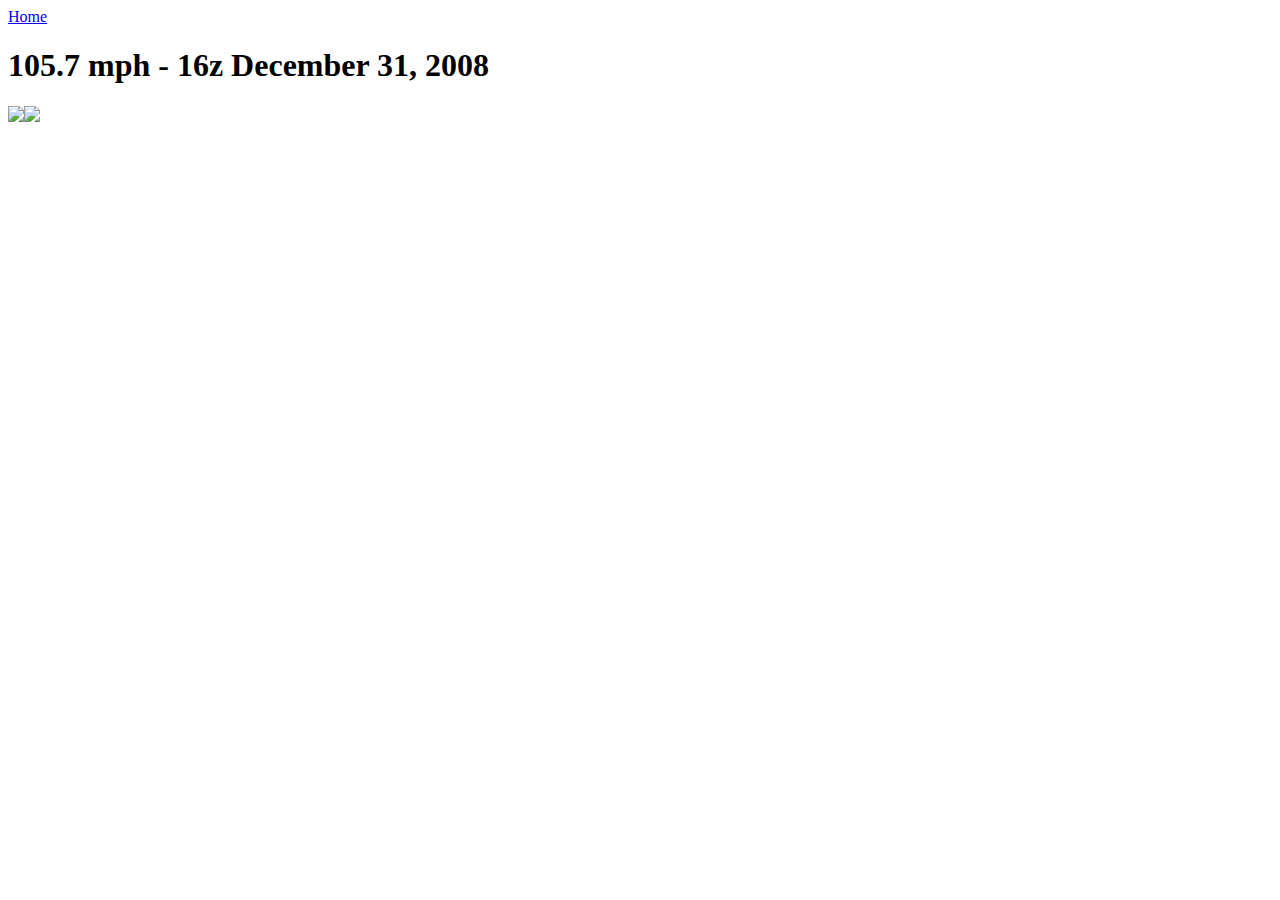
==== Event Pages/105.7 mph - 16z December 31, 2008.html @ 98e9d6e8 "Add Event Pages" ====
<!DOCTYPE html>
<html lang="en" dir="ltr">
  <head>
    <meta charset="utf-8">
    <title>105.7 mph - 16z December 31, 2008</title>
    <link rel="stylesheet" href="C:\Program Files\Python39\UNCA\Grandfather-Data\Web Page\stylesheet.css">
  </head>
  <body>
    <a href="C:\Program Files\Python39\UNCA\Grandfather-Data\Web Page\index.html">Home</a>
    <h1 class="basic-center">105.7 mph - 16z December 31, 2008</h1>
    <table align="center">
      <tbody>
        <tr>
          <img src="./All Graphics/500mb and MSLP 12-31-08.png" width="50%" class="basic-center">
          <img src="./All Graphics/Sounding 12-31-08.png" width="50%" class="basic-center">
        </tr>
      </tbody>
    </table>

  </body>
</html>
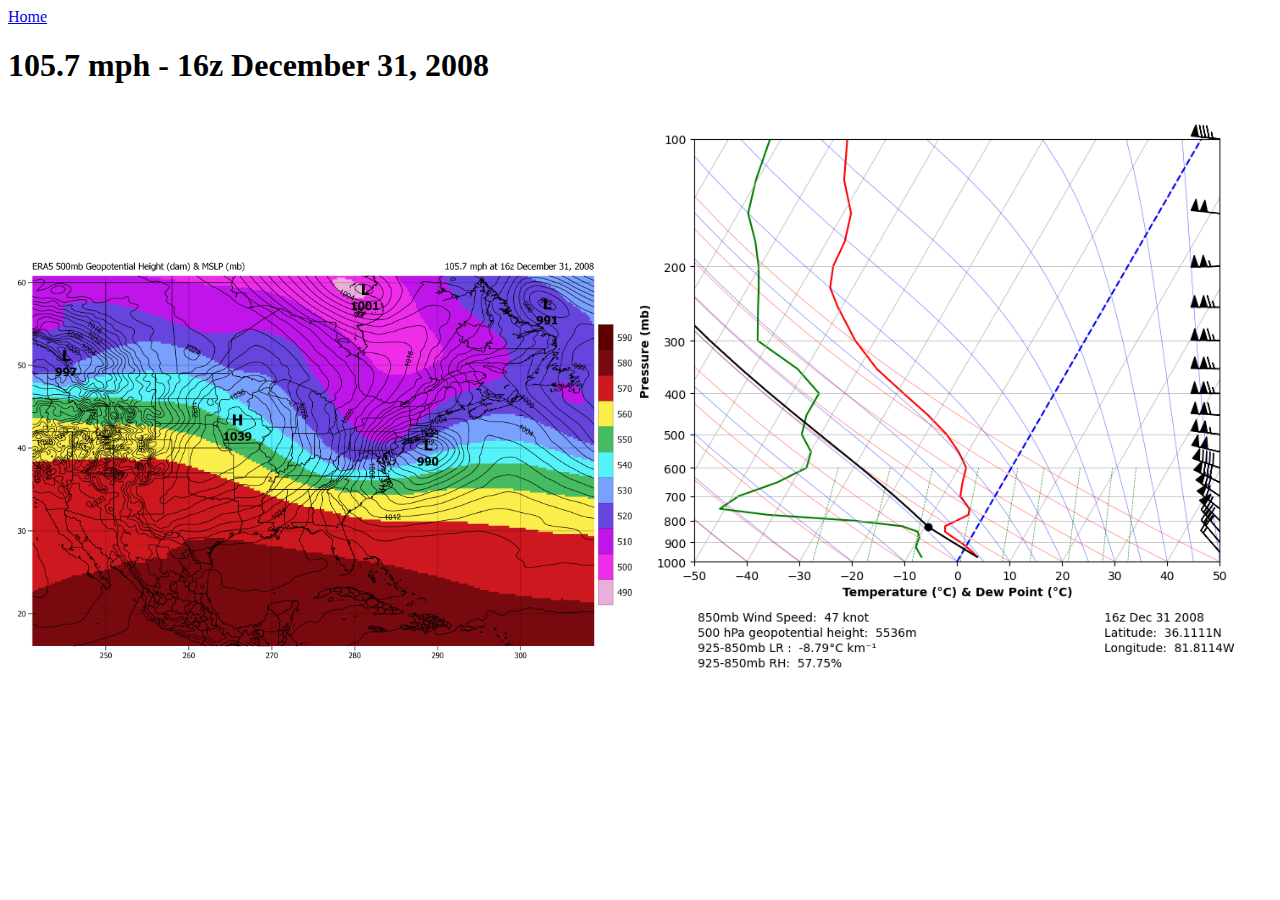
==== commit 9702d253: "Update 105.7 mph - 16z December 31, 2008.html" ====
--- a/Event Pages/105.7 mph - 16z December 31, 2008.html
+++ b/Event Pages/105.7 mph - 16z December 31, 2008.html
@@ -3,10 +3,10 @@
   <head>
     <meta charset="utf-8">
     <title>105.7 mph - 16z December 31, 2008</title>
-    <link rel="stylesheet" href="C:\Program Files\Python39\UNCA\Grandfather-Data\Web Page\stylesheet.css">
+    <link rel="stylesheet" href="../../Grandpa-Wind-Page/stylesheet.css">
   </head>
   <body>
-    <a href="C:\Program Files\Python39\UNCA\Grandfather-Data\Web Page\index.html">Home</a>
+    <a href="../../Grandpa-Wind-Page/index.html">Home</a>
     <h1 class="basic-center">105.7 mph - 16z December 31, 2008</h1>
     <table align="center">
       <tbody>
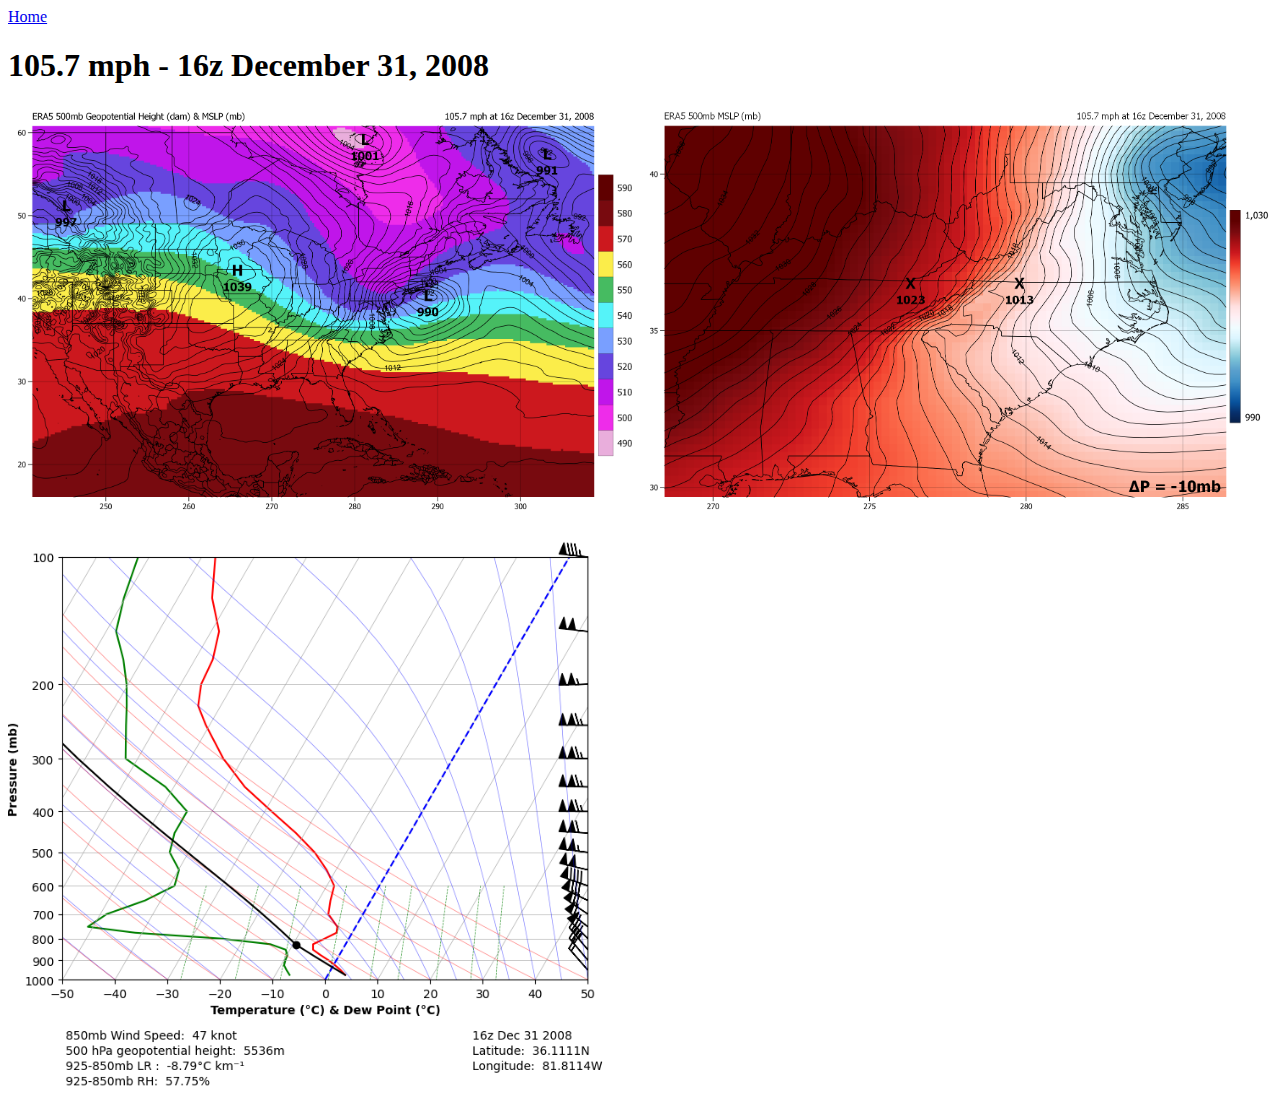
==== commit 44f3b69e: "Update 105.7 mph - 16z December 31, 2008.html" ====
--- a/Event Pages/105.7 mph - 16z December 31, 2008.html
+++ b/Event Pages/105.7 mph - 16z December 31, 2008.html
@@ -12,6 +12,7 @@
       <tbody>
         <tr>
           <img src="./All Graphics/500mb and MSLP 12-31-08.png" width="50%" class="basic-center">
+          <img src="./All Graphics/Close-Up MSLP 12-31-08.png" width="50%" class="basic-center">
           <img src="./All Graphics/Sounding 12-31-08.png" width="50%" class="basic-center">
         </tr>
       </tbody>
